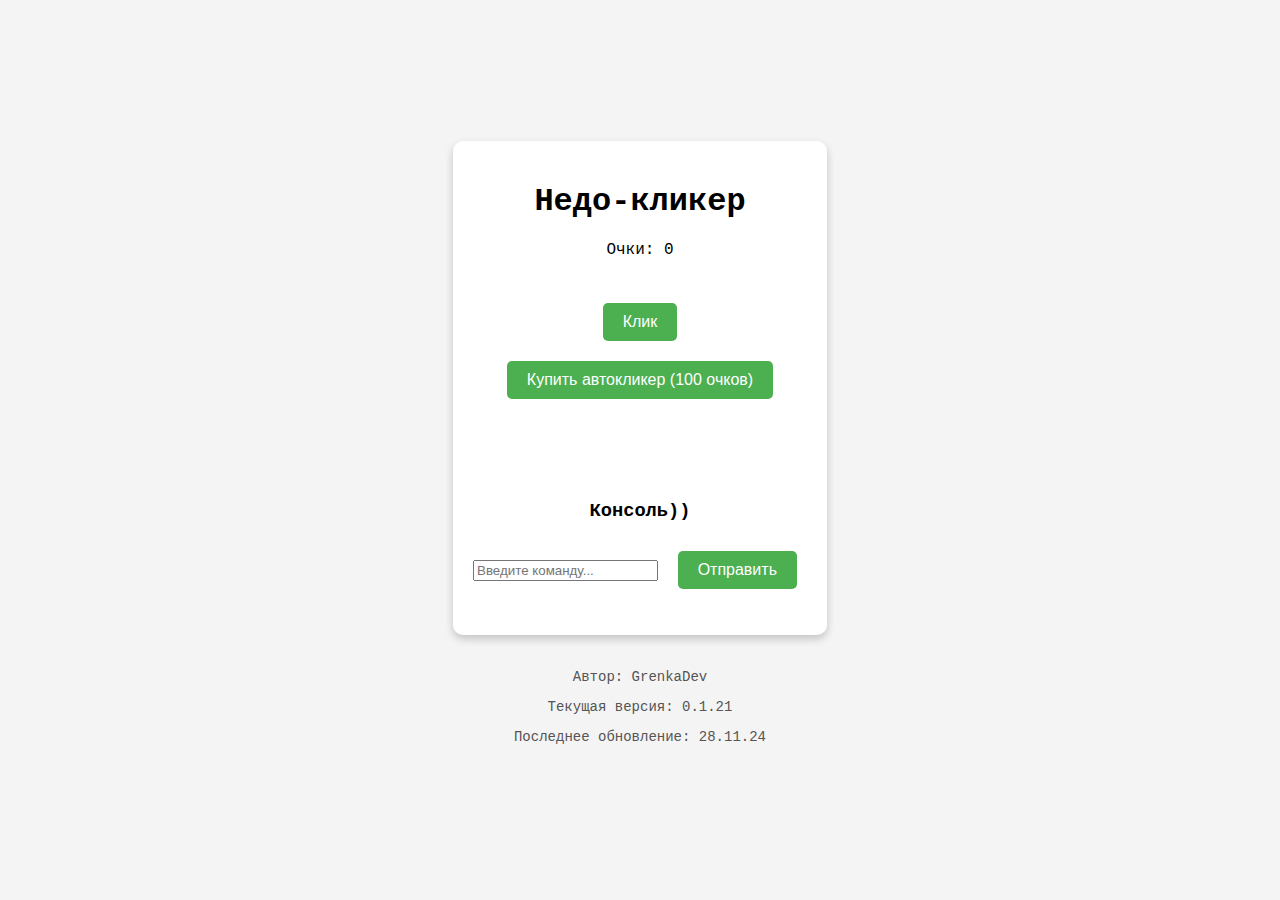
==== index.html @ 1ee1887a "Update index.html" ====
<!DOCTYPE html>
<html lang="ru">
<head>
    <meta charset="UTF-8">
    <meta name="viewport" content="width=device-width, initial-scale=1.0">
    <title>Недо-кликер</title>
    <link rel="stylesheet" href="style.css">
</head>
<body>
    <div class="container">
        <h1>Недо-кликер</h1>
        <p>Очки: <span id="score">0</span></p><br>
        <button id="clickButton">Клик</button><br>
        <button id="autoclickerButton">Купить автокликер (100 очков)</button><br>

        <!-- Консоль -->
        <br><br><br><br>
        <div>
            <h3>Консоль))</h3>
            <input type="text" id="consoleInput" placeholder="Введите команду..." />
            <button id="consoleButton">Отправить</button>
            <p id="consoleOutput"></p>
        </div>
    </div>

    <!-- Информация об авторе и версии -->
    <footer>
        <p>Автор: GrenkaDev</p>
        <p>Текущая версия: 0.1.21</p>
        <p>Последнее обновление: 28.11.24</p>
    </footer>

    <script src="script.js"></script>
</body>
</html>
---- style.css ----
body {
    font-family: 'Consolas', 'Courier New', monospace; /* Устанавливаем шрифт Consolas */
    display: flex;
    flex-direction: column;
    justify-content: center;
    align-items: center;
    height: 100vh;
    margin: 0;
    background-color: #f4f4f4;
}

.container {
    text-align: center;
    background-color: #fff;
    padding: 20px;
    border-radius: 10px;
    box-shadow: 0 4px 8px rgba(0, 0, 0, 0.2);
}

button {
    padding: 10px 20px;
    margin: 10px;
    font-size: 16px;
    cursor: pointer;
    border: none;
    border-radius: 5px;
    background-color: #4CAF50;
    color: white;
}

button:hover {
    background-color: #45a049;
}

button:disabled {
    background-color: #ccc;
    cursor: not-allowed;
}

footer {
    text-align: center; /* Центрируем текст в футере */
    margin-top: 20px; /* Отступ от контейнера */
    font-size: 14px; /* Размер шрифта для информации */
    color: #555; /* Цвет текста */
}
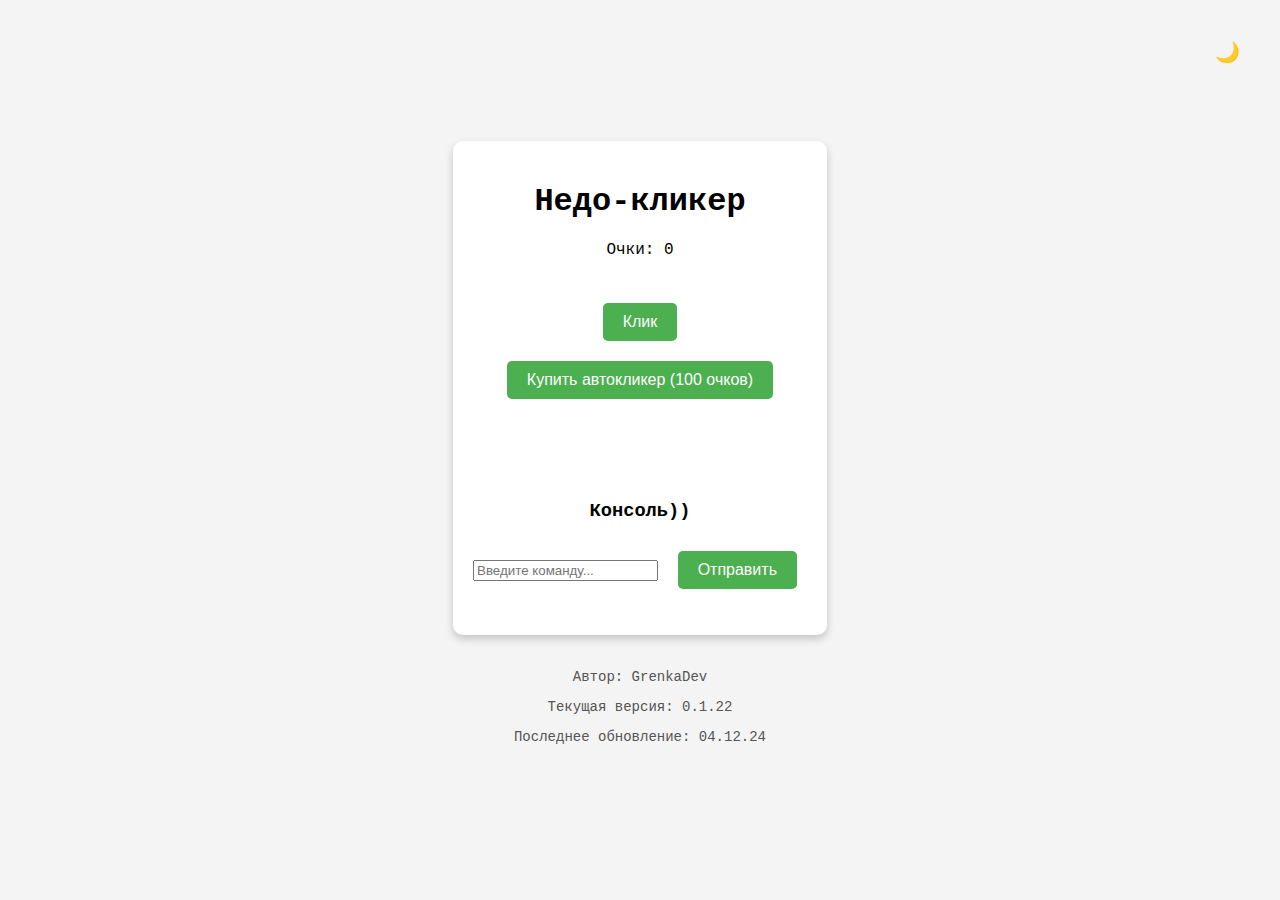
==== commit 4574c8b6: "Update index.html" ====
--- a/index.html
+++ b/index.html
@@ -23,11 +23,14 @@
         </div>
     </div>
 
+    <!-- Кнопка смены темы с эмодзи -->
+    <button id="themeToggle" class="theme-toggle">🌙</button>
+
     <!-- Информация об авторе и версии -->
     <footer>
         <p>Автор: GrenkaDev</p>
-        <p>Текущая версия: 0.1.21</p>
-        <p>Последнее обновление: 28.11.24</p>
+        <p>Текущая версия: 0.1.22</p>
+        <p>Последнее обновление: 04.12.24</p>
     </footer>
 
     <script src="script.js"></script>
--- a/style.css
+++ b/style.css
@@ -7,6 +7,16 @@
     height: 100vh;
     margin: 0;
     background-color: #f4f4f4;
+}
+
+body.light-theme {
+    background-color: #f4f4f4;
+    color: #000;
+}
+
+body.dark-theme {
+    background-color: #333;
+    color: #fff;
 }
 
 .container {
@@ -37,6 +47,18 @@
     cursor: not-allowed;
 }
 
+.theme-toggle {
+    position: fixed;
+    top: 20px;
+    right: 20px;
+    padding: 10px;
+    font-size: 20px;
+    cursor: pointer;
+    background-color: transparent; /* Без фона для кнопки */
+    border: none;
+    z-index: 1000; /* Чтобы кнопка была поверх других элементов */
+}
+
 footer {
     text-align: center; /* Центрируем текст в футере */
     margin-top: 20px; /* Отступ от контейнера */
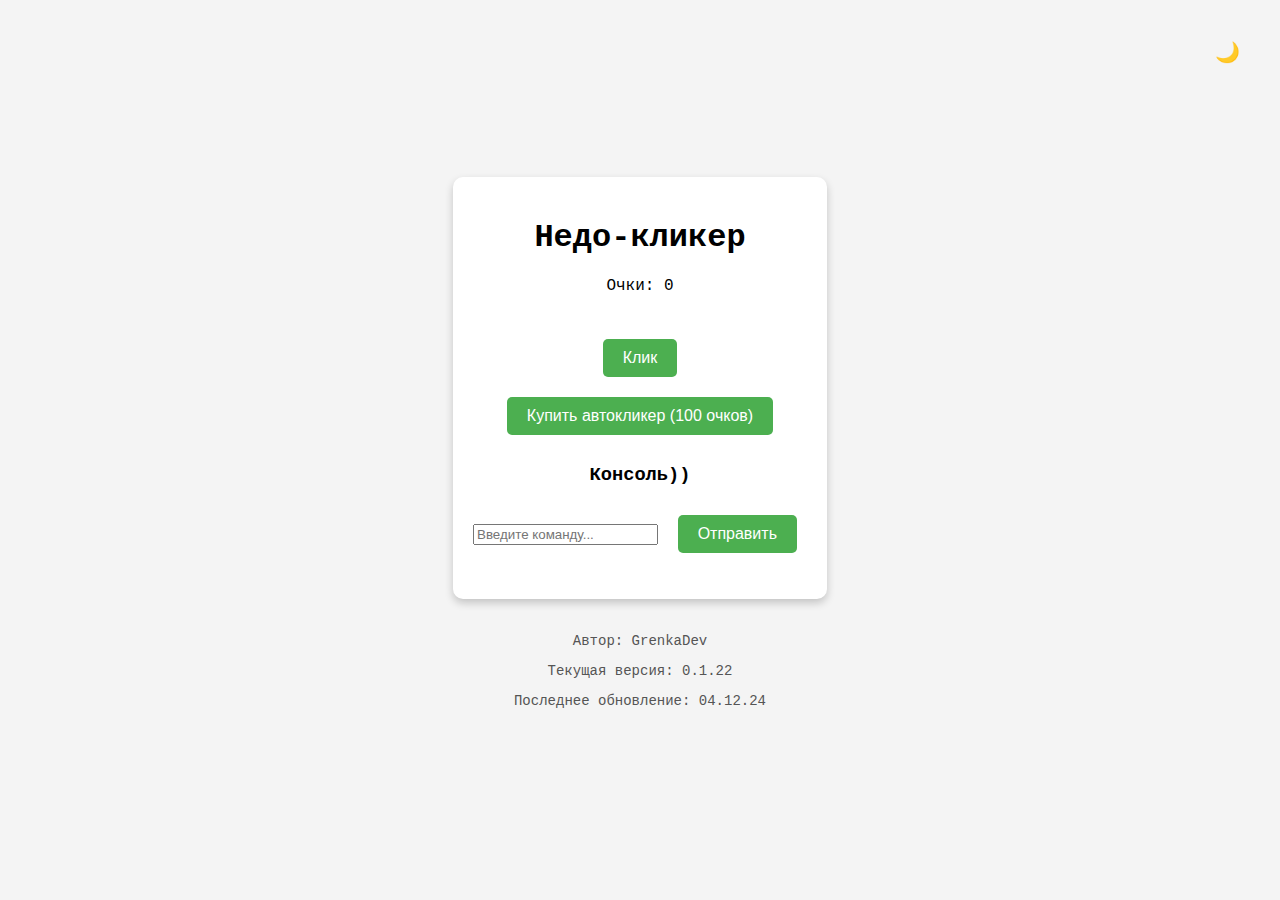
==== commit a9d9a016: "Update index.html" ====
--- a/index.html
+++ b/index.html
@@ -14,8 +14,7 @@
         <button id="autoclickerButton">Купить автокликер (100 очков)</button><br>
 
         <!-- Консоль -->
-        <br><br><br><br>
-        <div>
+        <div class="console" id="console">
             <h3>Консоль))</h3>
             <input type="text" id="consoleInput" placeholder="Введите команду..." />
             <button id="consoleButton">Отправить</button>
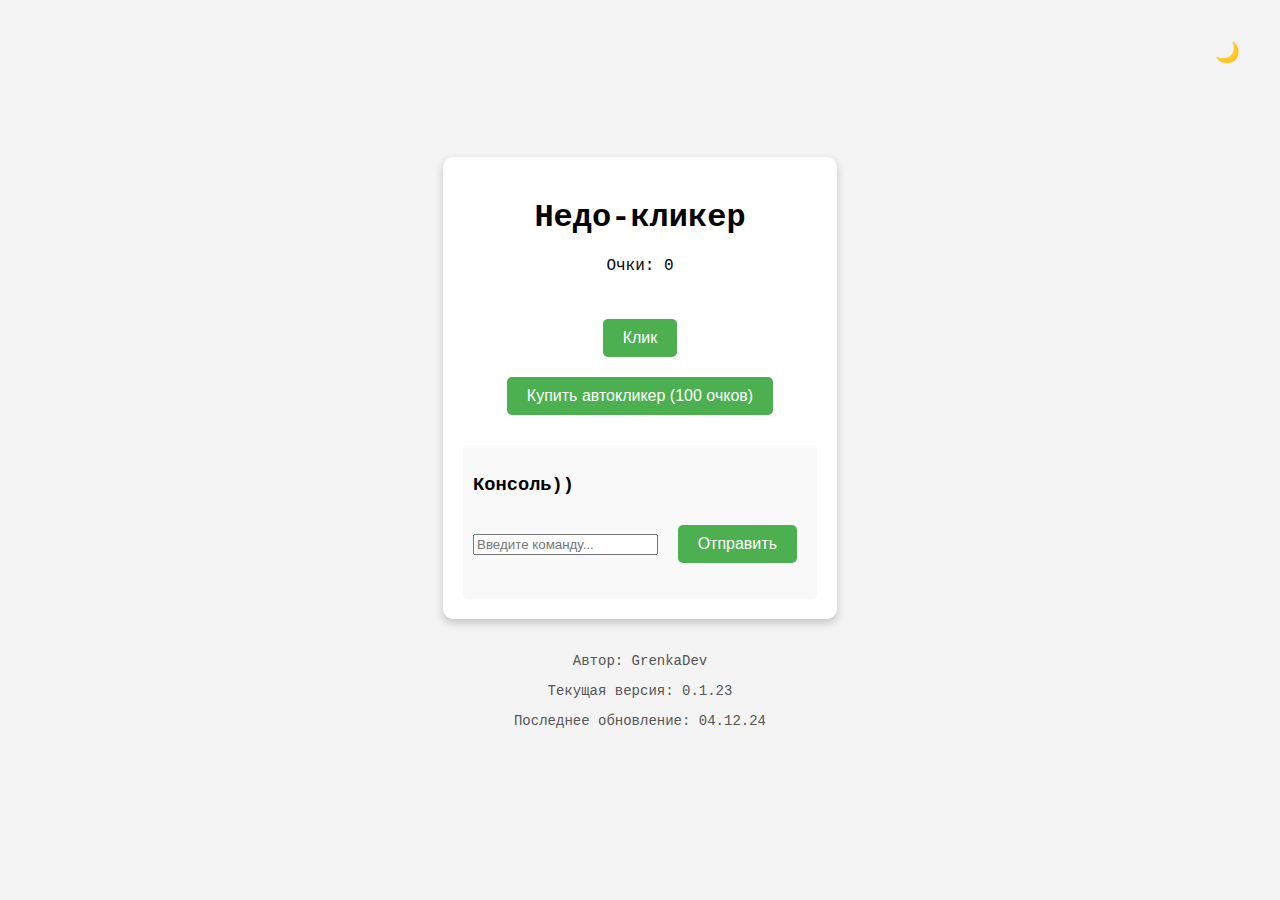
==== commit 0f1948de: "Update index.html" ====
--- a/index.html
+++ b/index.html
@@ -28,7 +28,7 @@
     <!-- Информация об авторе и версии -->
     <footer>
         <p>Автор: GrenkaDev</p>
-        <p>Текущая версия: 0.1.22</p>
+        <p>Текущая версия: 0.1.23</p>
         <p>Последнее обновление: 04.12.24</p>
     </footer>
 
--- a/style.css
+++ b/style.css
@@ -25,6 +25,11 @@
     padding: 20px;
     border-radius: 10px;
     box-shadow: 0 4px 8px rgba(0, 0, 0, 0.2);
+}
+
+.container.dark {
+    background-color: #444; /* Темный фон для контейнера при темной теме */
+    color: #fff; /* Цвет текста для темной темы */
 }
 
 button {
@@ -65,3 +70,16 @@
     font-size: 14px; /* Размер шрифта для информации */
     color: #555; /* Цвет текста */
 }
+
+.console {
+    background-color: #f9f9f9; /* Светлый фон консоли */
+    padding: 10px; 
+    border-radius: 5px;
+    margin-top: 20px;
+    text-align: left; /* Выровненный текст влево */
+}
+
+.console.dark {
+    background-color: #444; /* Темный фон консоли */
+    color: #fff; /* Цвет текста для темной темы консоли */
+}
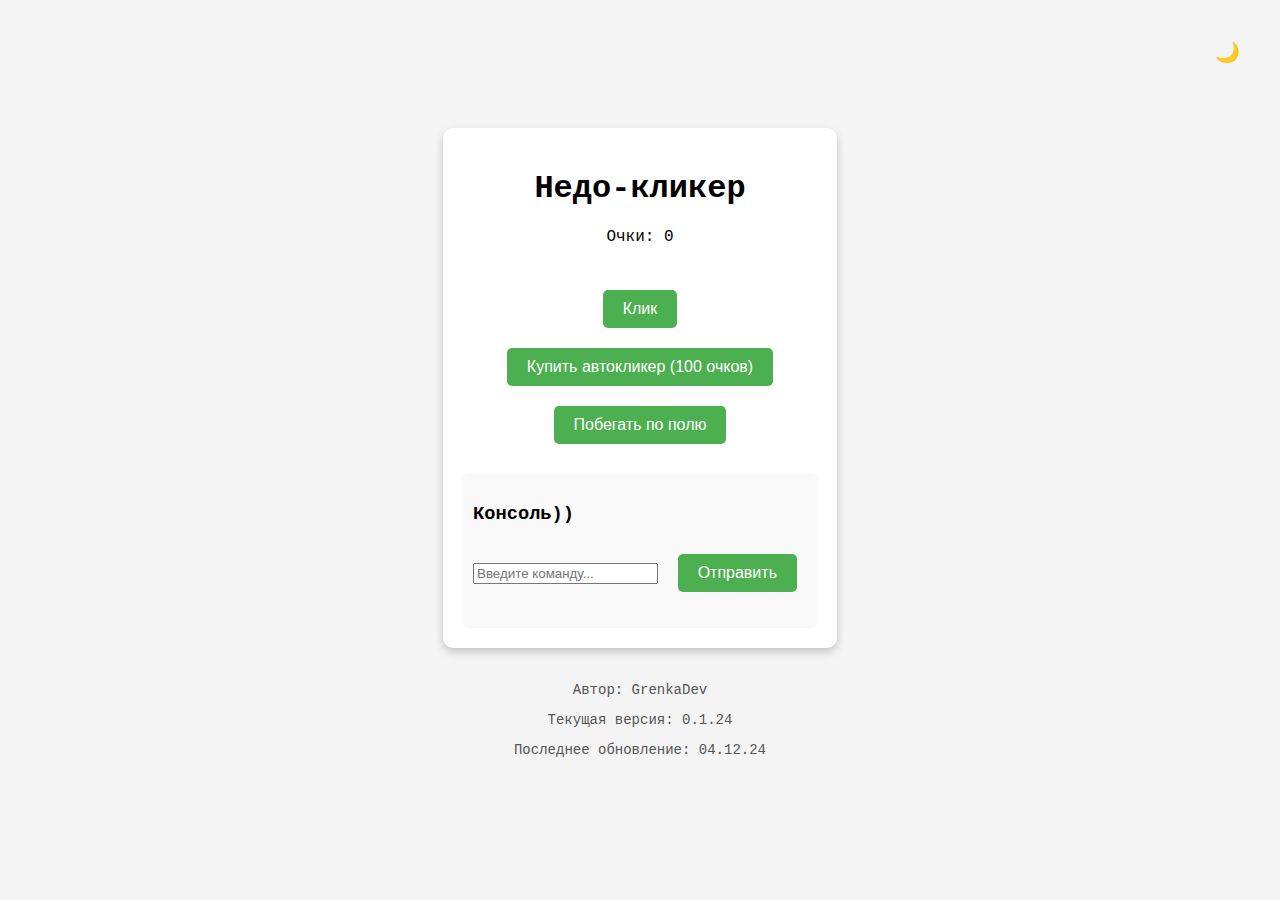
==== commit 45a2c0d4: "Update index.html" ====
--- a/index.html
+++ b/index.html
@@ -13,6 +13,7 @@
         <button id="clickButton">Клик</button><br>
         <button id="autoclickerButton">Купить автокликер (100 очков)</button><br>
 
+        <button id="runButton">Побегать по полю</button><br>
         <!-- Консоль -->
         <div class="console" id="console">
             <h3>Консоль))</h3>
@@ -28,7 +29,7 @@
     <!-- Информация об авторе и версии -->
     <footer>
         <p>Автор: GrenkaDev</p>
-        <p>Текущая версия: 0.1.23</p>
+        <p>Текущая версия: 0.1.24</p>
         <p>Последнее обновление: 04.12.24</p>
     </footer>
 
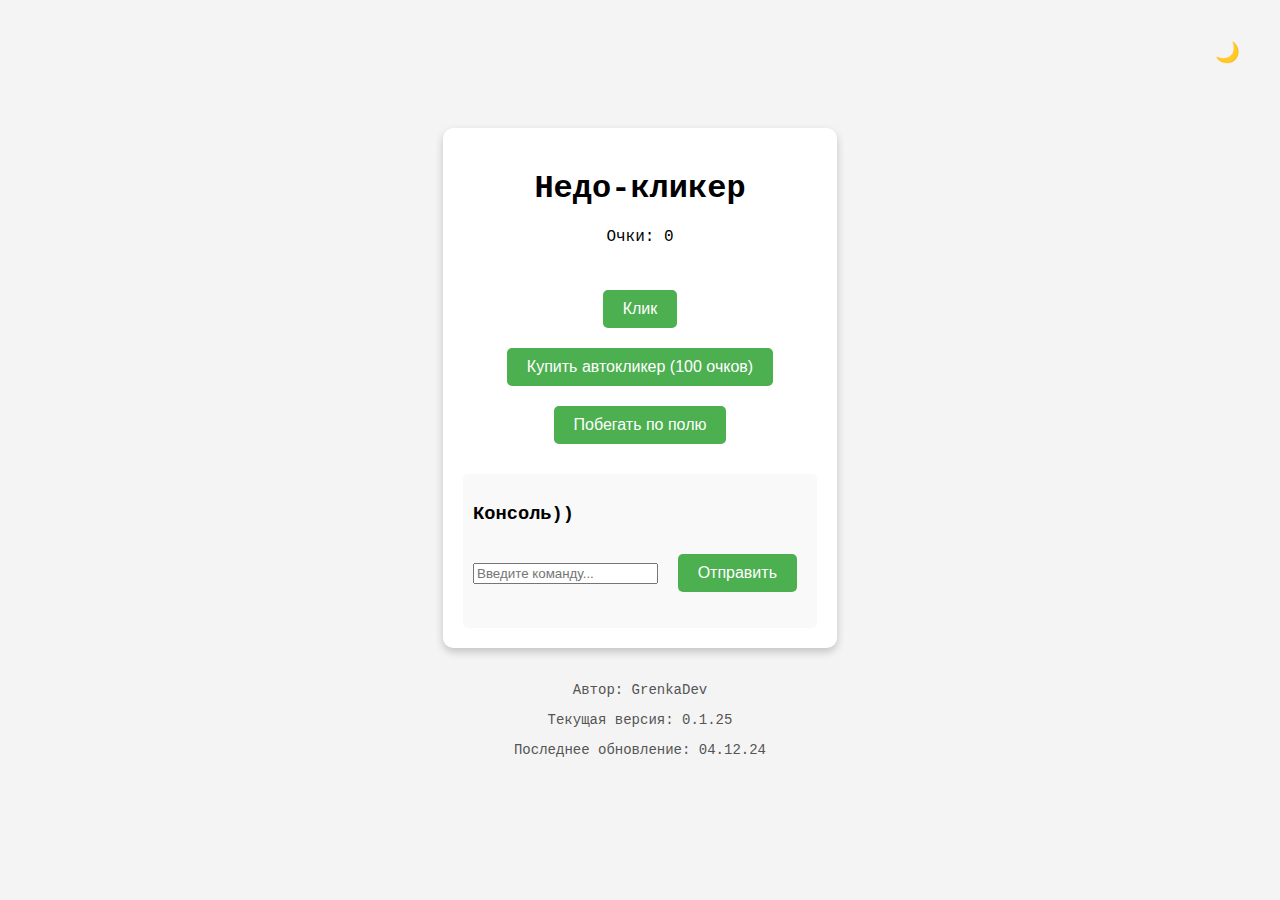
==== commit ec225119: "Update index.html" ====
--- a/index.html
+++ b/index.html
@@ -29,7 +29,7 @@
     <!-- Информация об авторе и версии -->
     <footer>
         <p>Автор: GrenkaDev</p>
-        <p>Текущая версия: 0.1.24</p>
+        <p>Текущая версия: 0.1.25</p>
         <p>Последнее обновление: 04.12.24</p>
     </footer>
 
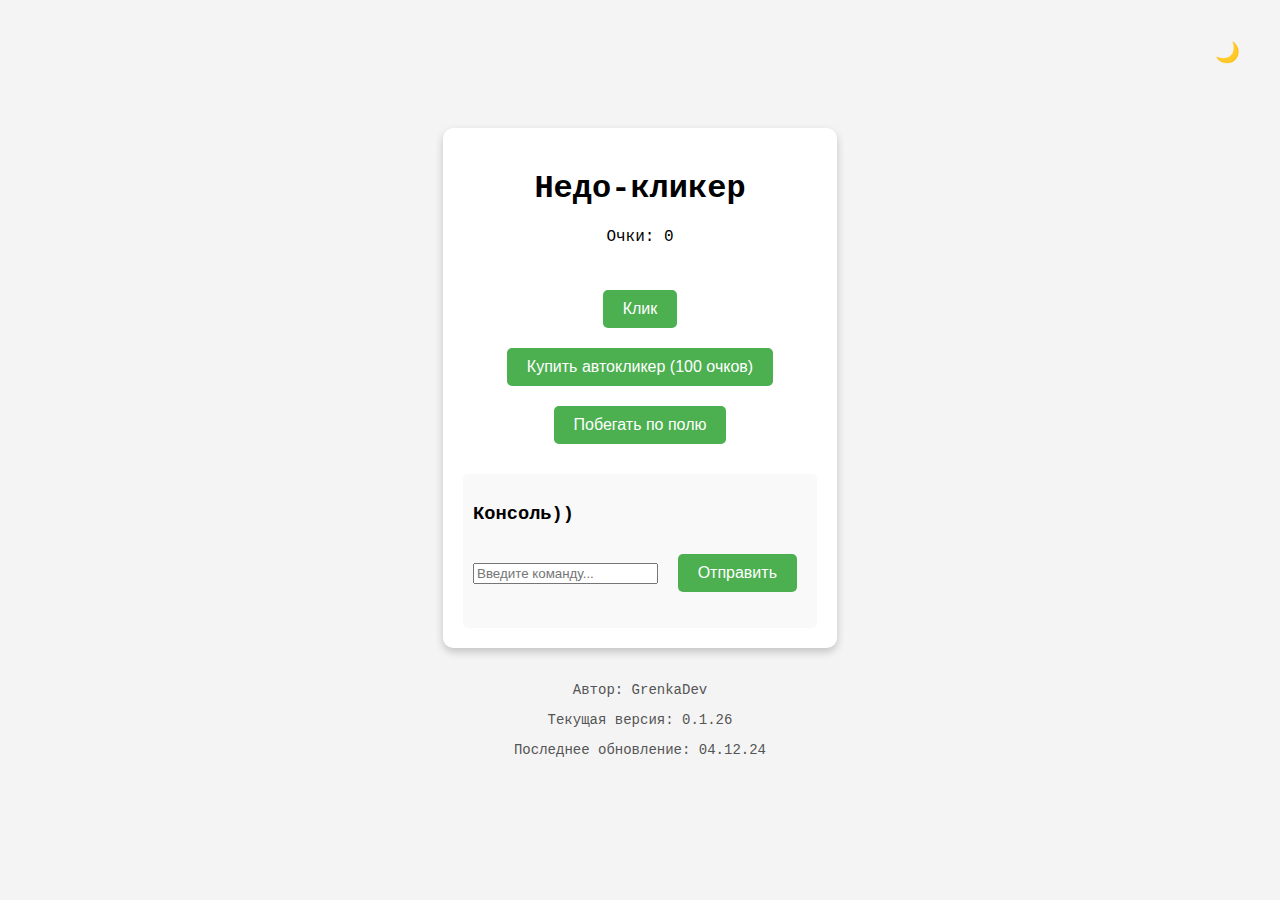
==== commit 9062c927: "Update index.html" ====
--- a/index.html
+++ b/index.html
@@ -29,7 +29,7 @@
     <!-- Информация об авторе и версии -->
     <footer>
         <p>Автор: GrenkaDev</p>
-        <p>Текущая версия: 0.1.25</p>
+        <p>Текущая версия: 0.1.26</p>
         <p>Последнее обновление: 04.12.24</p>
     </footer>
 
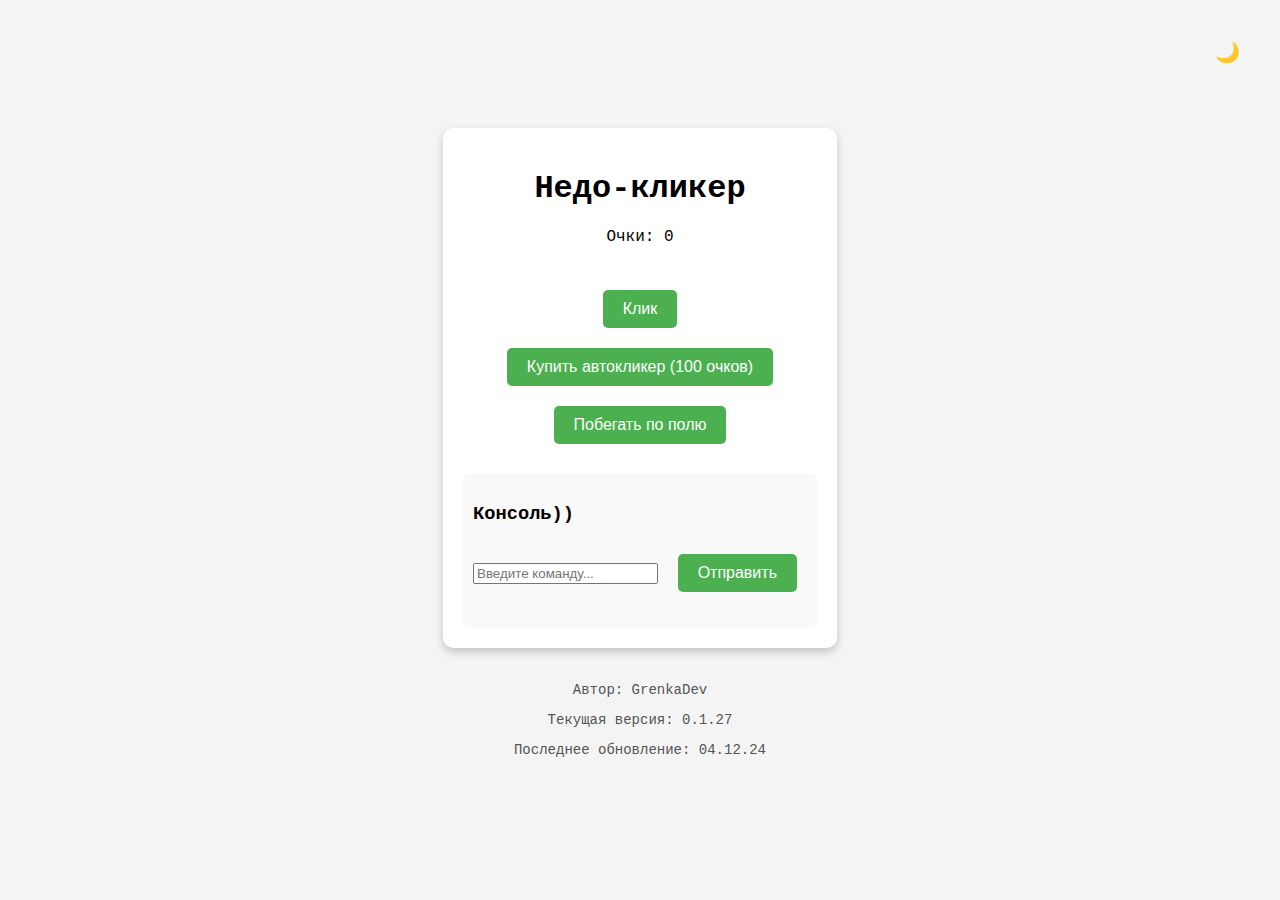
==== commit f15b424f: "Update index.html" ====
--- a/index.html
+++ b/index.html
@@ -29,7 +29,7 @@
     <!-- Информация об авторе и версии -->
     <footer>
         <p>Автор: GrenkaDev</p>
-        <p>Текущая версия: 0.1.26</p>
+        <p>Текущая версия: 0.1.27</p>
         <p>Последнее обновление: 04.12.24</p>
     </footer>
 
